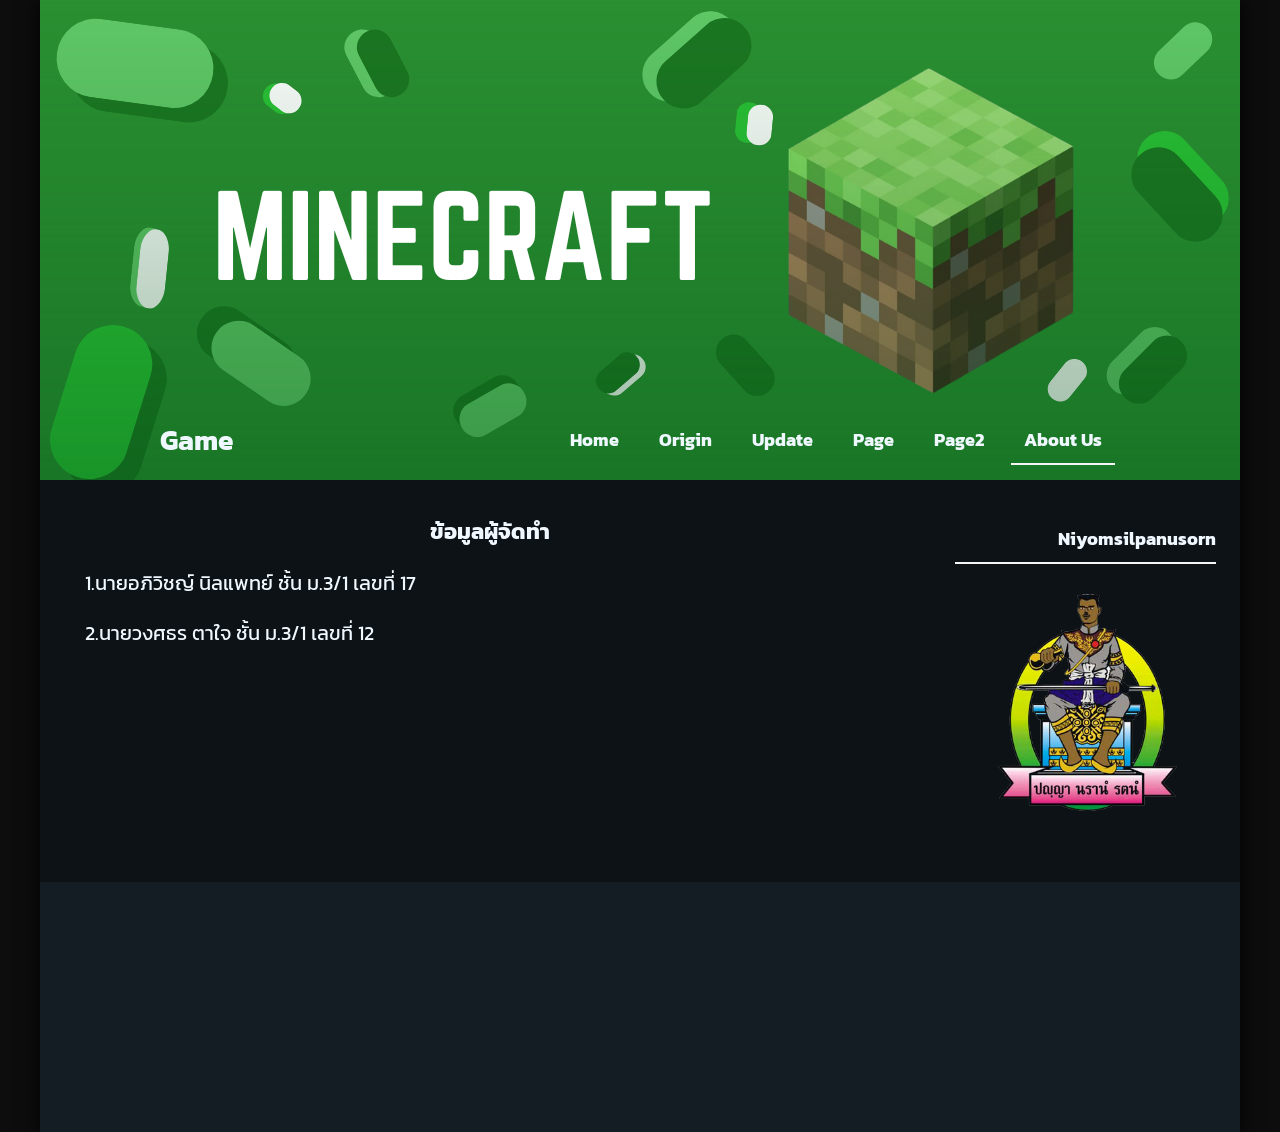
==== pages/about.html @ 5f0aa579 "Add files via upload" ====
<!DOCTYPE html>
<html>
    <head>
        <meta charset="UTF-8">
        <meta name="viewport" content="width=device-width, initial-scale=1.0">
        <link rel="icon" href="../public/favicon.ico">
        <link rel="stylesheet" href="../styles/main.css">
        <link rel="preconnect" href="https://fonts.googleapis.com">
<link rel="preconnect" href="https://fonts.gstatic.com" crossorigin>
<link href="https://fonts.googleapis.com/css2?family=K2D:wght@300&family=Kanit:ital,wght@0,100;0,200;0,300;0,400;0,500;0,600;0,700;0,800;0,900;1,100;1,200;1,300;1,400;1,500;1,600;1,700;1,800;1,900&display=swap" rel="stylesheet">
        <title>Bog Website</title>
    </head>

    <body>
        <div class="bgcolor">
        <header>
            <nav>
                <label class="logotxt">Game</label>
                <ul>
                    <li><a class="" href="minecraft.html">Home</a></li>
                    <li><a class="" href="origin.html">Origin</a></li>
                    <li><a class="" href="update.html">Update</a></li>
                    <li><a class="" href="page.html">Page</a></li>
                    <li><a class="" href="page2.html">Page2</a></li>
                    <li class=""><a class="active" href="about.html">About Us</a></li>
                </ul>
            </nav>
        </header>
        <main>
            <section>
                <h2 class="section-title">ข้อมูลผู้จัดทำ</h2>
                <p class="context">1.นายอภิวิชญ์ นิลแพทย์ ชั้น ม.3/1 เลขที่ 17</p>
                <p class="context">2.นายวงศธร ตาใจ ชั้น ม.3/1 เลขที่ 12</p>
            </section>
            <aside>
                <div class="aside"><h2 class="aside-title">Niyomsilpanusorn</h2></div>
                <a href="https://na.ac.th" target="_blank" class="nax"><img src="../public/assets/nax.png" alt="Niyomsilpanusorn Logo"></a>
            </aside>
        </main>
        <footer>
        </footer>
        </div> 
    </body>
</html>
---- styles/main.css ----
* {
    box-sizing: border-box;
    margin: 0px;
    padding: 0px;
    text-decoration: none;
    font-family: "Kanit", sans-serif;
    list-style: none;
    /* border: 1px solid aliceblue; */
}

body {
    background-color: rgb(13 13 13);
    background-position: center;
    max-width: 1200px;
    max-height: 100%;
    margin: 0 auto;
}


.bgcolor {
    background-color: #0d1216;
    box-shadow: black 0px 0px 20px;
}

/* header */

header {
    overflow: hidden;
    background-image: url(../public/assets/Minecraft480E3.png);
    height: 480px;
}
nav {
    display: block;
    height: 80px;
    width: 100%;
    margin-top: 400px;
}

nav ul {
    float: right;
    margin-right: 10%;
}

nav ul li {
    display: inline-block;
    line-height: 80px;
    margin: 0 5px;
}

nav ul li a {
    font-size: 18px;
    color: aliceblue;
    padding: 10px 13px;
    font-weight: bolder;
    border-color: 2.5px solid whitesmoke;
}

a.active,nav a:hover {
    font-weight: bolder;
    border-bottom: 2.5px solid whitesmoke;
}

label.logotxt {
    font-size: 28px;
    line-height: 80px;
    margin-left: 10%;
    font-weight: bold;
    color: aliceblue;
    cursor: pointer;
    display: inline-block;
}

label.logoimg {
    line-height: 80px;
    margin: 0px 10%;
    cursor: pointer;
}


/* main */

main {
    margin: 0;
    padding: 0;
    color: aliceblue;
    grid-area: main;
    display: grid;
    grid-template-columns: 900px 300px;
    grid-template-areas: 
    "context sidebar";
}

section {
    padding: 35px 0;
    grid-area: context;
}

aside {
    padding: 35px 0;
    margin-right: 10px;
    grid-area: sidebar;
    justify-content: center;
    background-color: #0d1216;
}

.aside-title {
    font-size: 18px;
    font-weight: bolder;
    text-align: right;
    margin: 0 5%;
    padding: 10px 0;
    border-bottom: 2px solid whitesmoke;
}

.section-title {
    display: block;
    font-size: 22px;
    margin: auto;
    font-weight: bolder;
    width: 95%;
    text-align: center;
}

.context {
    display: block;
    font-size: 20px;
    margin: 20px auto;
    font-weight: normal;
    width: 90%;
}


.nax img {
    width: 65%;
    display: block;
    margin: 30px auto;
}

.source-content {
    display: block;
    margin: 30px auto;
    box-shadow: rgb(13 13 13) 0px 0px 20px;
}

/* footer */

footer {
    background-color: rgb(21, 29, 36);
    display: block;
    clear: both;
    text-align: center;
    height: 250px;
}

/* responsive not done yet*/
@media screen and (max-width: 600px) {


    nav {
        width: auto;
    }
    
    nav ul {
        float: none; /* Remove float */
        margin-right: 0;
        text-align: center;
    }

    nav ul li {
        display: inline-block; /* Stack list items vertically */
        margin: 0px 0;
        line-height: auto;
    }

    nav ul li a {
        padding: 5px 10px;
        font-size: 10px;
    }

    .context {
        font-size: 8px; /* Adjust font size */
    }

    aside {
        display: flex;
        align-items: center;
        flex-direction: column;
        justify-content: center;
    }

    .aside {
        display: flex;
        align-items: center;
        justify-content: center;
        font-size: 12px; /* Adjust font size */
        padding: auto;
        margin-top: 50px;
        margin-bottom: 0;
    }

    .section {
        font-size: 12px; /* Adjust font size */
    }

    a.about {
        display: inline;
        margin: 0;
    }

    label.logotxt {
        display: block;
        margin: auto;
        text-align: center;
        border-bottom: 2px solid aliceblue;
    }

    .nax img {
        display: block;
        padding: 25px 0;
    }

    main {
        margin-inline: 3% ;
        margin-top: 5%;
        padding-top: 30px; /* Adjust padding */
        display: block;
    }

    .divider {
        display: none; /* Hide divider */
    }

    .nax img {
        width: 50%; /* Make images responsive */
    }
}
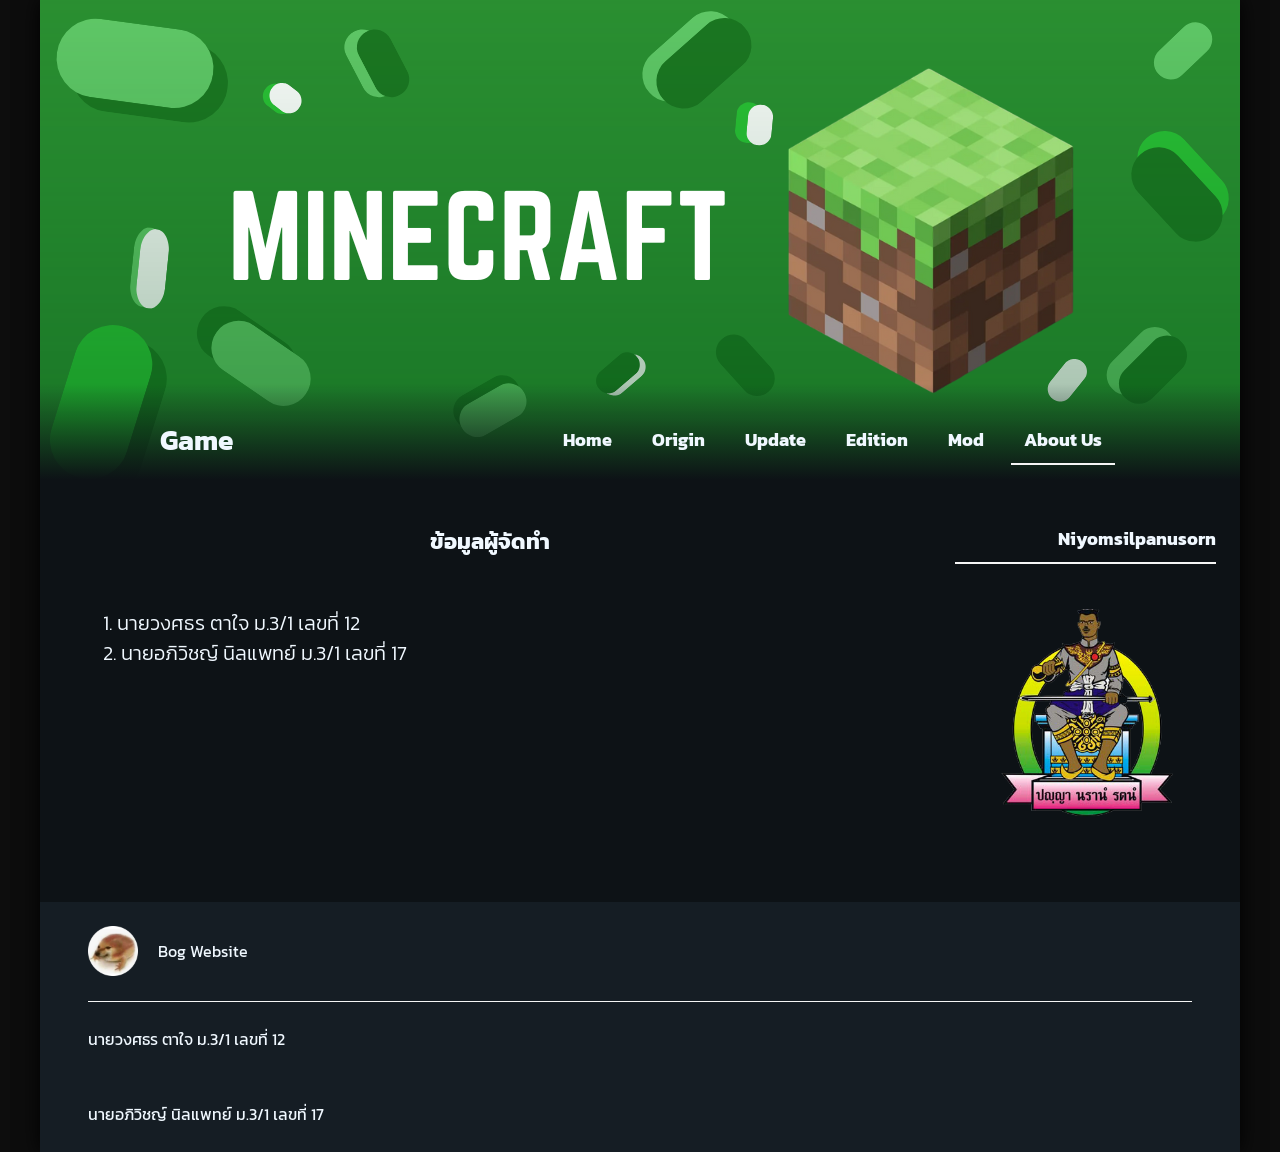
==== commit 9e2f313c: "1sr" ====
--- a/pages/about.html
+++ b/pages/about.html
@@ -2,7 +2,6 @@
 <html>
     <head>
         <meta charset="UTF-8">
-        <meta name="viewport" content="width=device-width, initial-scale=1.0">
         <link rel="icon" href="../public/favicon.ico">
         <link rel="stylesheet" href="../styles/main.css">
         <link rel="preconnect" href="https://fonts.googleapis.com">
@@ -17,27 +16,36 @@
             <nav>
                 <label class="logotxt">Game</label>
                 <ul>
-                    <li><a class="" href="minecraft.html">Home</a></li>
-                    <li><a class="" href="origin.html">Origin</a></li>
-                    <li><a class="" href="update.html">Update</a></li>
-                    <li><a class="" href="page.html">Page</a></li>
-                    <li><a class="" href="page2.html">Page2</a></li>
-                    <li class=""><a class="active" href="about.html">About Us</a></li>
+                    <li><a class="" href="home.html" title="Home page">Home</a></li>
+                    <li><a class="" href="origin.html" title="Origin page">Origin</a></li>
+                    <li><a class="" href="update.html" title="Update page">Update</a></li>
+                    <li><a class="" href="edition.html" title="Edition">Edition</a></li>
+                    <li><a class="" href="mod.html" title="page">Mod</a></li>
+                    <li class=""><a class="active" href="about.html" title="About page">About Us</a></li>
                 </ul>
             </nav>
         </header>
-        <main>
-            <section>
-                <h2 class="section-title">ข้อมูลผู้จัดทำ</h2>
-                <p class="context">1.นายอภิวิชญ์ นิลแพทย์ ชั้น ม.3/1 เลขที่ 17</p>
-                <p class="context">2.นายวงศธร ตาใจ ชั้น ม.3/1 เลขที่ 12</p>
-            </section>
+        <div class="main">
+            <main>
+                <h2 class="main-title">ข้อมูลผู้จัดทำ</h2>
+                <ol class="content">
+                    <li>นายวงศธร ตาใจ ม.3/1 เลขที่ 12</li>
+                    <li>นายอภิวิชญ์ นิลแพทย์ ม.3/1 เลขที่ 17</li>
+                </ol>
+            </main>
             <aside>
-                <div class="aside"><h2 class="aside-title">Niyomsilpanusorn</h2></div>
-                <a href="https://na.ac.th" target="_blank" class="nax"><img src="../public/assets/nax.png" alt="Niyomsilpanusorn Logo"></a>
+                <h2 class="aside-title">Niyomsilpanusorn</h2>
+                <a href="https://na.ac.th" target="_blank" class="nax"><img src="../public/assets/other/nax.png" alt="Niyomsilpanusorn Logo" title="Niyomsilpanusorn"></a>
             </aside>
-        </main>
+        </div class="main">
         <footer>
+            <div class="first-footer">
+                <img class="first-footer-img" src="../public/assets/other/bog.png" alt="Bog Website Logo">
+                <p class="first-footer-txt">Bog Website</p>
+            </div>
+            <div class="second-footer">
+                <a href="1ping.html"><p class="second-footer-txt">นายวงศธร ตาใจ ม.3/1 เลขที่ 12</p></a>
+                <a href="1folk.html"><p class="second-footer-txt">นายอภิวิชญ์ นิลแพทย์ ม.3/1 เลขที่ 17</p></a>
         </footer>
         </div> 
     </body>
--- a/styles/main.css
+++ b/styles/main.css
@@ -1,3 +1,6 @@
+
+
+
 * {
     box-sizing: border-box;
     margin: 0px;
@@ -26,60 +29,65 @@
 
 header {
     overflow: hidden;
-    background-image: url(../public/assets/Minecraft480E3.png);
+    background-image: linear-gradient(to bottom, transparent 80%, #0d1216 100%),
+            url(../public/assets/banner/Minecraft480E4.png);  
     height: 480px;
-}
+    width: 1200px;
+    
+}
+
 nav {
     display: block;
     height: 80px;
     width: 100%;
     margin-top: 400px;
-}
-
-nav ul {
-    float: right;
-    margin-right: 10%;
-}
-
-nav ul li {
-    display: inline-block;
-    line-height: 80px;
-    margin: 0 5px;
-}
-
-nav ul li a {
-    font-size: 18px;
-    color: aliceblue;
-    padding: 10px 13px;
-    font-weight: bolder;
-    border-color: 2.5px solid whitesmoke;
-}
-
-a.active,nav a:hover {
-    font-weight: bolder;
-    border-bottom: 2.5px solid whitesmoke;
-}
-
-label.logotxt {
-    font-size: 28px;
-    line-height: 80px;
-    margin-left: 10%;
-    font-weight: bold;
-    color: aliceblue;
-    cursor: pointer;
-    display: inline-block;
-}
-
-label.logoimg {
-    line-height: 80px;
-    margin: 0px 10%;
-    cursor: pointer;
-}
+    
+    ul {
+        float: right;
+        margin-right: 10%;
+    }
+
+    ul li {
+        display: inline-block;
+        line-height: 80px;
+        margin: 0 5px;
+    }
+
+    ul li a {
+        font-size: 18px;
+        color: aliceblue;
+        padding: 10px 13px;
+        font-weight: bolder;
+        border-color: 2.5px solid whitesmoke;
+    }
+
+    a.active,a:hover {
+        font-weight: bolder;
+        border-bottom: 2.5px solid whitesmoke;
+    }
+
+    label.logotxt {
+        font-size: 28px;
+        line-height: 80px;
+        margin-left: 10%;
+        font-weight: bold;
+        color: aliceblue;
+        cursor: pointer;
+        display: inline-block;
+    }
+
+    label.logoimg {
+        line-height: 80px;
+        margin: 0px 10%;
+        cursor: pointer;
+    }
+}
+
 
 
 /* main */
 
-main {
+.main {
     margin: 0;
     padding: 0;
     color: aliceblue;
@@ -87,60 +95,148 @@
     display: grid;
     grid-template-columns: 900px 300px;
     grid-template-areas: 
-    "context sidebar";
-}
-
-section {
+    "content sidebar";
+}
+
+main {
     padding: 35px 0;
-    grid-area: context;
+    grid-area: content;
+    
+        .main-title {
+            display: block;
+            font-size: 22px;
+            margin: 10px auto;
+            font-weight: bolder;
+            width: 90%;
+            text-align: center;
+        }
+
+        .main-subtitle {
+            display: block;
+            font-size: 20px;
+            margin: 50px 5%;
+            text-align: left;
+            border-bottom: 2px solid aliceblue;
+            font-weight: 500;
+        }
+                
+        .content {
+            display: block;
+            font-size: 20px;
+            margin: 50px 7%;
+            font-weight: 300;
+        }
+        
+        ul.content li{
+            list-style: disc inside;
+        }
+
+        ul.content li {
+            list-style: disc inside;
+        }
+        
+        ol.content li{
+            list-style: decimal inside;
+        }
+
+        .content-table {
+            display: table;
+            margin: 10px auto;
+            width: 90%;
+            font-size: 18px;
+            font-weight: 300;
+            border-collapse: collapse;
+        }
+
+        .content-table caption {
+            font-size: 16px;
+            padding: 10px;
+            text-align: left;
+            margin: 0;
+            color : aliceblue;
+        }
+
+        .content-table th {
+            padding: 7px 10px;
+            background-color: rgb(21, 29, 36);
+            border: 1px solid #CCC;
+            text-align: center;
+            font-weight: 500;
+        }
+
+        .content-table td {
+            padding: 10px 15px;
+            background-color: rgb(41, 49, 56);
+            border: 1px solid #CCC;
+            text-align: left;
+        }
+
+        .content-table td .table-img {
+            display: inline;
+            margin: auto 0;
+            width: 55px;
+            vertical-align: middle;
+        }
+
+        .content-table td .table-name {
+            display: inline;
+            margin: auto 10px;
+            padding: 0;
+            vertical-align: middle;
+        }
+
+        .devpf {
+            display: inline;
+            margin: auto 0;
+            width: 40px;
+            vertical-align: middle;
+            z-index: 1000;
+        }
+
+        .content-img {
+            display: block;
+            margin: 30px auto;
+            width: 75%;
+        }
+
+
 }
 
 aside {
     padding: 35px 0;
     margin-right: 10px;
     grid-area: sidebar;
-    justify-content: center;
     background-color: #0d1216;
-}
-
-.aside-title {
-    font-size: 18px;
-    font-weight: bolder;
-    text-align: right;
-    margin: 0 5%;
-    padding: 10px 0;
-    border-bottom: 2px solid whitesmoke;
-}
-
-.section-title {
-    display: block;
-    font-size: 22px;
-    margin: auto;
-    font-weight: bolder;
-    width: 95%;
-    text-align: center;
-}
-
-.context {
-    display: block;
-    font-size: 20px;
-    margin: 20px auto;
-    font-weight: normal;
-    width: 90%;
-}
-
-
-.nax img {
-    width: 65%;
-    display: block;
-    margin: 30px auto;
-}
-
-.source-content {
-    display: block;
-    margin: 30px auto;
-    box-shadow: rgb(13 13 13) 0px 0px 20px;
-}
+
+    .aside-title {
+        font-size: 18px;
+        font-weight: bolder;
+        text-align: right;
+        margin: 0 5%;
+        padding: 10px 0;
+        border-bottom: 2px solid whitesmoke;
+    }
+
+    .source-content img {
+        display: block;
+        width: 180px;
+        margin: 45px auto;
+    }
+
+    .nax img {
+        width: 180px;
+        display: block;
+        margin: 30px auto;
+        padding: 15px 0;
+    }
+
+    .source-content img:hover ,.nax img:hover {
+        box-shadow: 0 0 13px 3px black;
+    }
+    
+
+}
+
 
 /* footer */
 
@@ -150,10 +246,52 @@
     clear: both;
     text-align: center;
     height: 250px;
-}
-
-/* responsive not done yet*/
-@media screen and (max-width: 600px) {
+    width: 1200px;
+}
+
+.first-footer {
+    display: flex;
+    margin: 0 4%;
+    padding: 0;
+    height: 40%;
+    border-bottom: 1px solid whitesmoke;
+
+    .first-footer-img {
+        display: inline-block;
+        width: 50px;
+        max-height: fit-content;
+        margin: auto 0;
+    }
+
+    .first-footer-txt {
+        display: inline-block;
+        margin: auto 20px;
+        width: fit-content;
+        color: aliceblue;
+
+    }
+}
+
+.second-footer {
+    display: block;
+    margin: 0 4%;
+    padding: 0;
+    height: 60%;
+    
+
+    .second-footer-txt {
+        height: 50%;
+        width: 100%;
+        display: flex;
+        color: aliceblue;
+        justify-content: left;
+        align-items: center;
+        cursor: default;
+    }
+}
+/* 
+responsive not done yet
+@media screen and (max-width: 720px) {
 
 
     nav {
@@ -161,13 +299,13 @@
     }
     
     nav ul {
-        float: none; /* Remove float */
+        float: none; 
         margin-right: 0;
         text-align: center;
     }
 
     nav ul li {
-        display: inline-block; /* Stack list items vertically */
+        display: inline-block;
         margin: 0px 0;
         line-height: auto;
     }
@@ -177,8 +315,8 @@
         font-size: 10px;
     }
 
-    .context {
-        font-size: 8px; /* Adjust font size */
+    .content {
+        font-size: 8px;
     }
 
     aside {
@@ -192,14 +330,14 @@
         display: flex;
         align-items: center;
         justify-content: center;
-        font-size: 12px; /* Adjust font size */
+        font-size: 12px;
         padding: auto;
         margin-top: 50px;
         margin-bottom: 0;
     }
 
     .section {
-        font-size: 12px; /* Adjust font size */
+        font-size: 12px;
     }
 
     a.about {
@@ -222,15 +360,15 @@
     main {
         margin-inline: 3% ;
         margin-top: 5%;
-        padding-top: 30px; /* Adjust padding */
+        padding-top: 30px;
         display: block;
     }
 
     .divider {
-        display: none; /* Hide divider */
+        display: none;
     }
 
     .nax img {
-        width: 50%; /* Make images responsive */
-    }
-}+        width: 50%;
+    }
+} */
